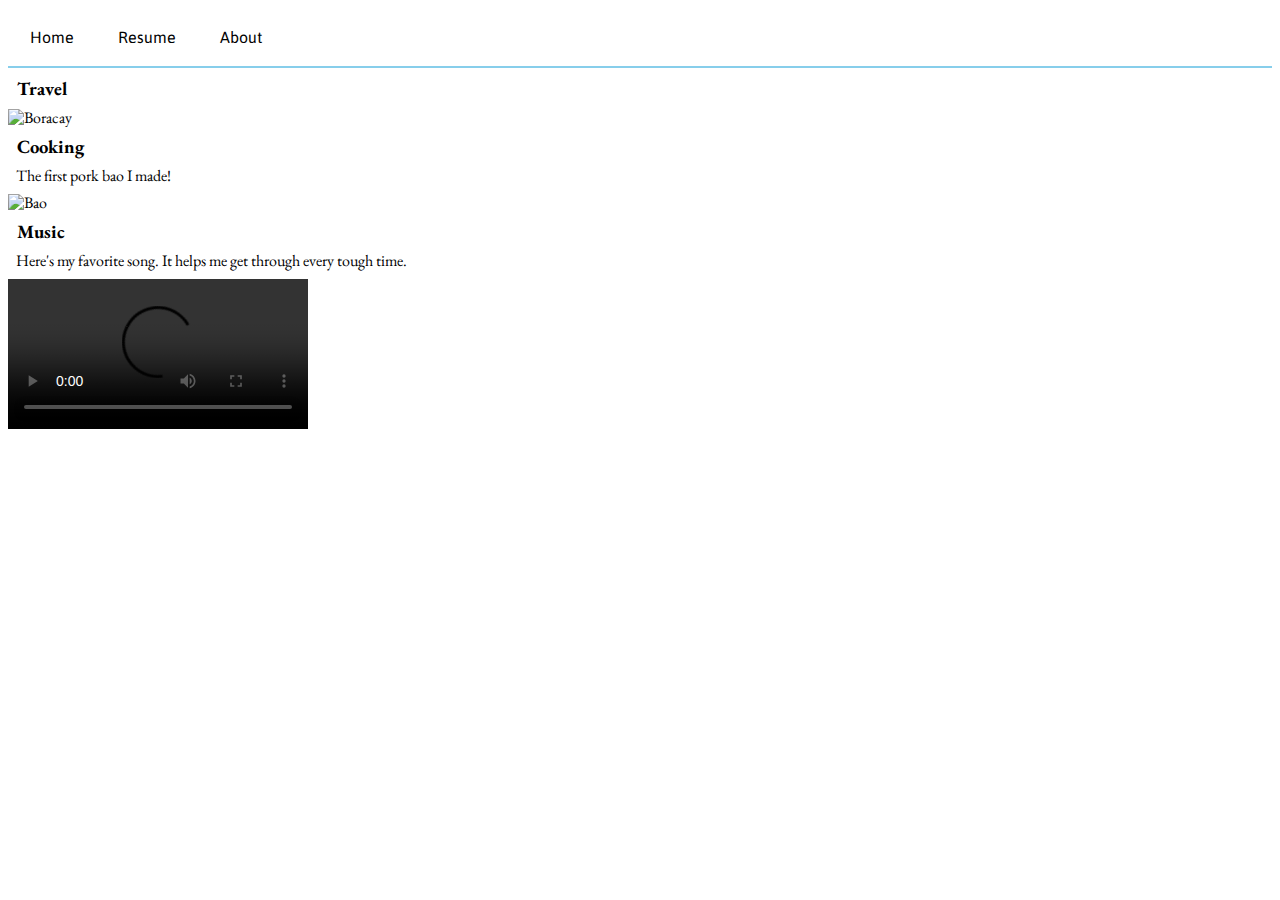
==== aboutme.html @ 2539ca4c "added css" ====
<!DOCTYPE html>
<html lang="en">
  <head>
	<meta charset="UTF-8">
	<link rel="stylesheet" href="normalize.css"/>
    <link rel="stylesheet" href="style.css"/>
	<title>About Me</title>
  </head>
	<body>
	  <header>
		<ul>
		  <li><p><a href="index.html">Home</a></p></li>
		  <li><p><a href="resume.html">Resume</a></p></li>
		  <li><p><a href="aboutme.html">About</a></p></li>
		</ul>
	  </header>
		<main>
		  <h3>Travel</h3>
		  <img src="images/Boracay.PNG" alt="Boracay" style="width:300px;height:300px;">
		  <h3>Cooking</h3>
			<p>The first pork bao I made!</P>
		    <img src="images/Bao.PNG" alt="Bao" style="width:300px;height:300px;">
		  <h3>Music</h3>
			<p>Here's my favorite song. It helps me get through every tough time.</p>
			<video controls>
				<source src="livinghope.mp4" type="video/mp4">
				<source src="livinghope.ogg" type="video/ogg">
			</video>
		</main>
	</body>
</html>
---- style.css ----
@import url('https://fonts.googleapis.com/css?family=Asap|EB+Garamond&display=swap');


body {
  background-color: white;
  color: black;
}

h1 {
	color: SlateGrey;
}

#homeimg {
	float: right;
}

.big {
  line-height: 1.8;
}

#name {
	text-align: center;
	font-family: 'Asap', sans-serif;
	color: DeepSkyBlue;
}


body,
h1,
h2,
h3,
h4,
p {
  font-family: 'EB Garamond', serif;
  margin: 0.5em;
}

ul {
  list-style-type: none;
  margin: 0;
  padding: 0;
  overflow: hidden;
  background-color: #ffffff;
  border-bottom: 2px solid SkyBlue;
}

li {
  float: left;
}

li a {
  display: block;
  color: black;
  text-align: center;
  padding: 12px 14px;
  text-decoration: none;
  font-family: 'Asap', sans-serif;
}

/* Change the link color to #111 (black) on hover */
li a:hover {
  background-color: SkyBlue;
}
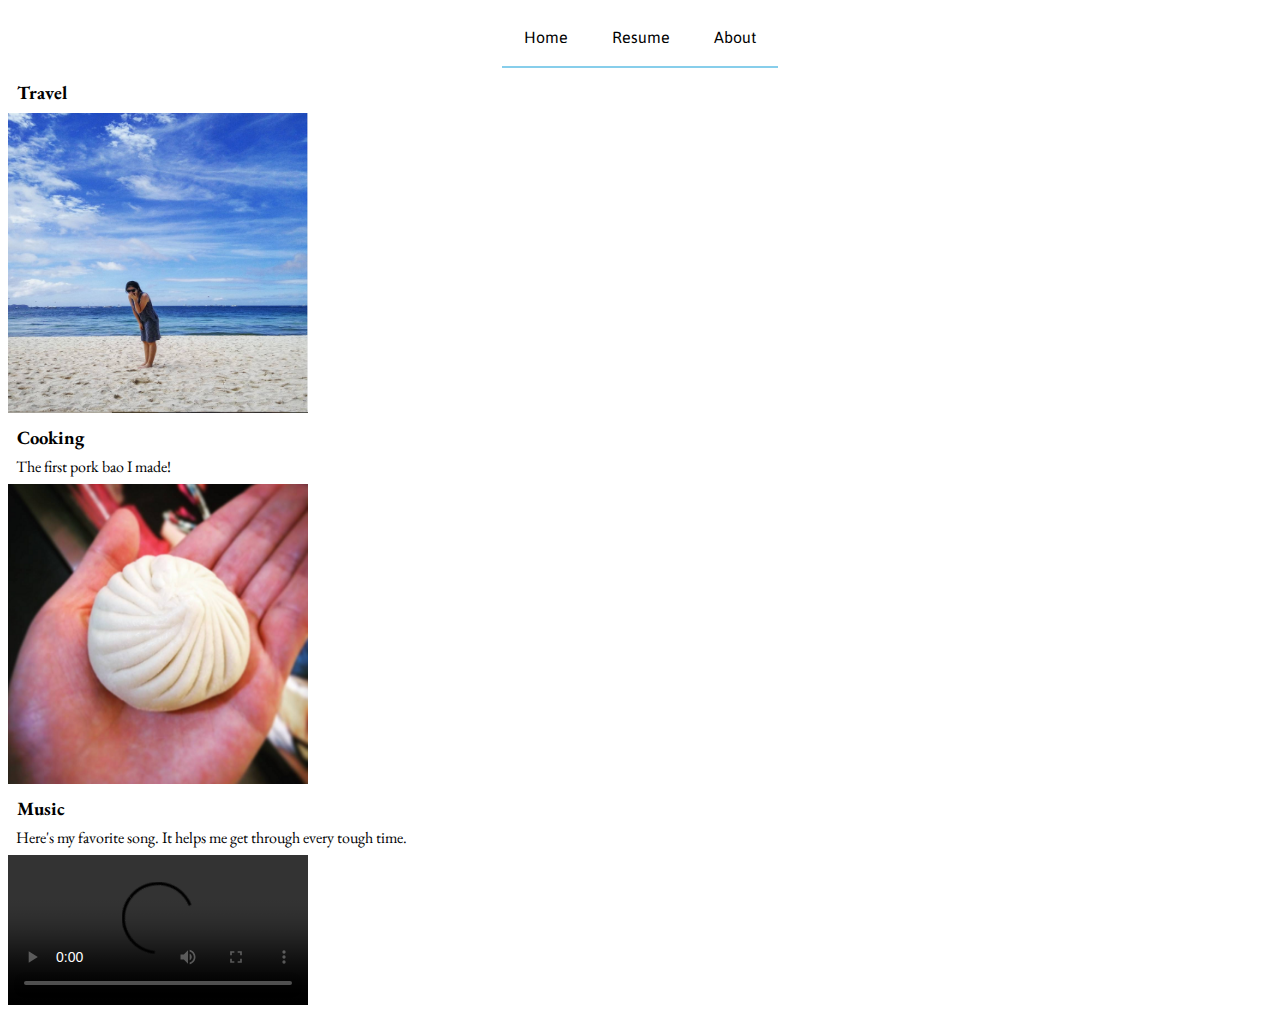
==== commit 0a843913: "change content" ====
--- a/aboutme.html
+++ b/aboutme.html
@@ -8,11 +8,13 @@
   </head>
 	<body>
 	  <header>
-		<ul>
-		  <li><p><a href="index.html">Home</a></p></li>
-		  <li><p><a href="resume.html">Resume</a></p></li>
-		  <li><p><a href="aboutme.html">About</a></p></li>
-		</ul>
+		<nav>
+			<ul>
+			  <li><p><a href="index.html">Home</a></p></li>
+			  <li><p><a href="resume.html">Resume</a></p></li>
+			  <li><p><a href="aboutme.html">About</a></p></li>
+			</ul>
+		</nav>
 	  </header>
 		<main>
 		  <h3>Travel</h3>
--- a/style.css
+++ b/style.css
@@ -1,5 +1,4 @@
 @import url('https://fonts.googleapis.com/css?family=Asap|EB+Garamond&display=swap');
-
 
 body {
   background-color: white;
@@ -35,6 +34,9 @@
   margin: 0.5em;
 }
 
+nav {
+  text-align: center;
+}
 ul {
   list-style-type: none;
   margin: 0;
@@ -42,7 +44,9 @@
   overflow: hidden;
   background-color: #ffffff;
   border-bottom: 2px solid SkyBlue;
+  display: inline-block;
 }
+
 
 li {
   float: left;
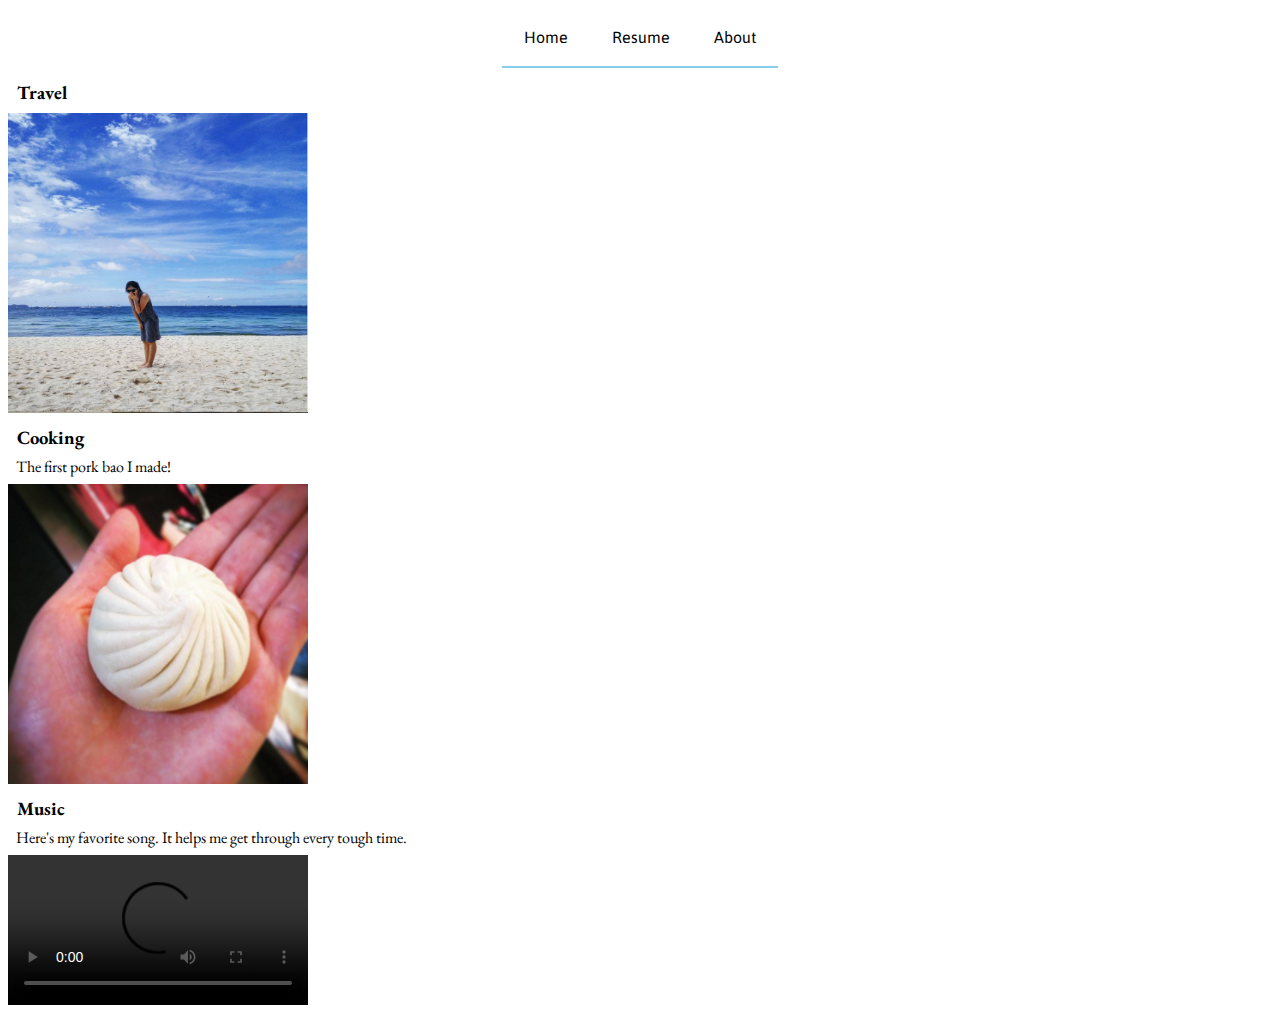
==== commit 2b470042: "edited roots" ====
--- a/aboutme.html
+++ b/aboutme.html
@@ -2,8 +2,8 @@
 <html lang="en">
   <head>
 	<meta charset="UTF-8">
-	<link rel="stylesheet" href="normalize.css"/>
-    <link rel="stylesheet" href="style.css"/>
+	<link rel="stylesheet" href="css/normalize.css"/>
+    <link rel="stylesheet" href="css/style.css"/>
 	<title>About Me</title>
   </head>
 	<body>
@@ -25,8 +25,8 @@
 		  <h3>Music</h3>
 			<p>Here's my favorite song. It helps me get through every tough time.</p>
 			<video controls>
-				<source src="livinghope.mp4" type="video/mp4">
-				<source src="livinghope.ogg" type="video/ogg">
+				<source src="media/livinghope.mp4" type="video/mp4">
+				<source src="media/livinghope.ogg" type="video/ogg">
 			</video>
 		</main>
 	</body>
--- a/css/style.css
+++ b/css/style.css
@@ -0,0 +1,67 @@
+@import url('https://fonts.googleapis.com/css?family=Asap|EB+Garamond&display=swap');
+
+body {
+  background-color: white;
+  color: black;
+}
+
+h1 {
+	color: SlateGrey;
+}
+
+#homeimg {
+	float: right;
+}
+
+.big {
+  line-height: 1.8;
+}
+
+#name {
+	text-align: center;
+	font-family: 'Asap', sans-serif;
+	color: DeepSkyBlue;
+}
+
+
+body,
+h1,
+h2,
+h3,
+h4,
+p {
+  font-family: 'EB Garamond', serif;
+  margin: 0.5em;
+}
+
+nav {
+  text-align: center;
+}
+ul {
+  list-style-type: none;
+  margin: 0;
+  padding: 0;
+  overflow: hidden;
+  background-color: #ffffff;
+  border-bottom: 2px solid SkyBlue;
+  display: inline-block;
+}
+
+
+li {
+  float: left;
+}
+
+li a {
+  display: block;
+  color: black;
+  text-align: center;
+  padding: 12px 14px;
+  text-decoration: none;
+  font-family: 'Asap', sans-serif;
+}
+
+/* Change the link color to #111 (black) on hover */
+li a:hover {
+  background-color: SkyBlue;
+}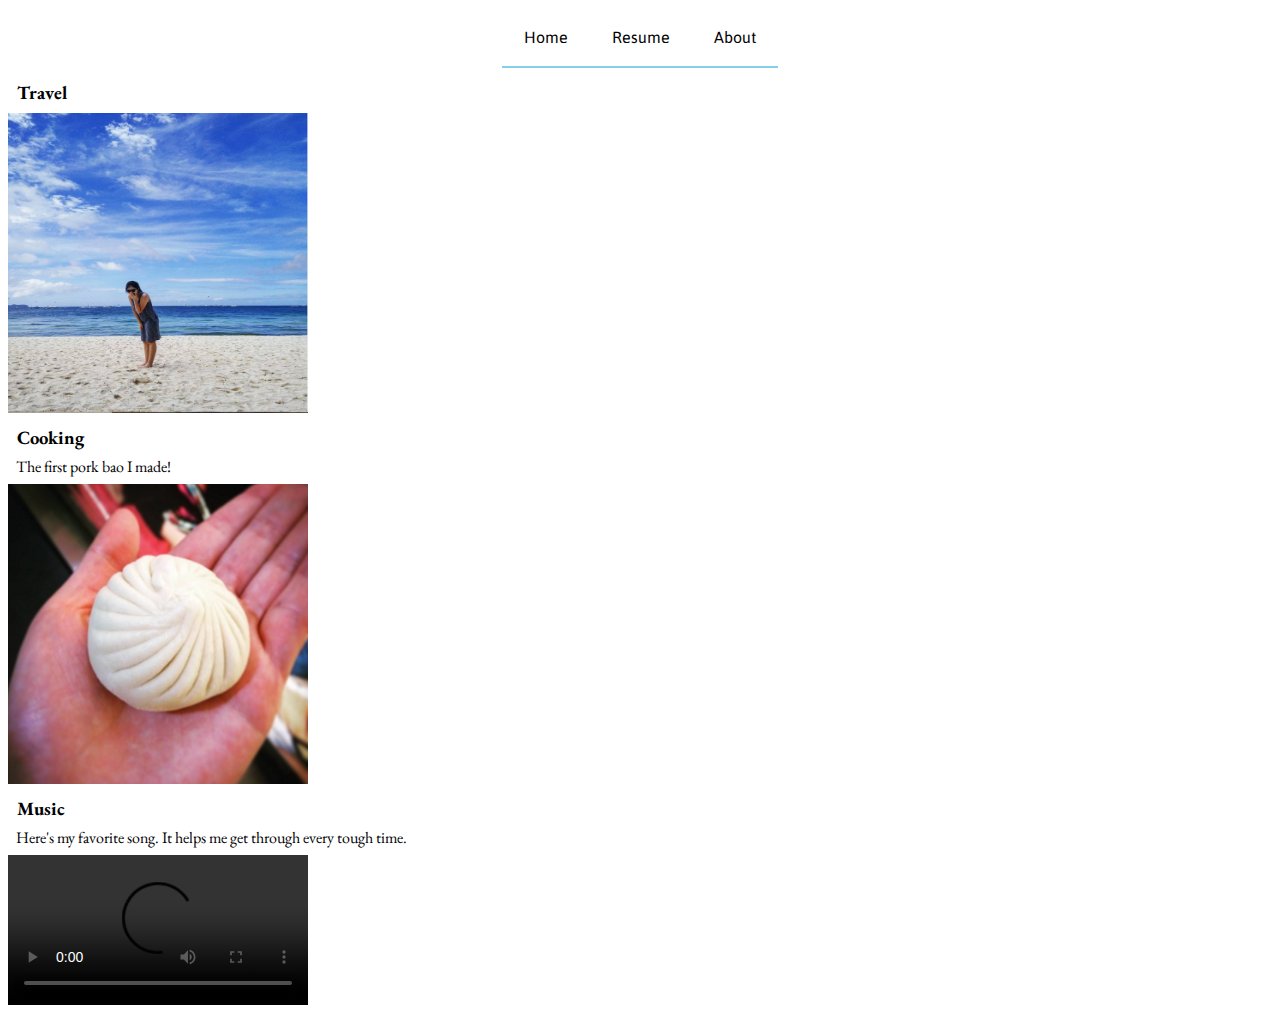
==== commit 02483346: "edited indentation" ====
--- a/aboutme.html
+++ b/aboutme.html
@@ -1,33 +1,33 @@
 <!DOCTYPE html>
 <html lang="en">
-  <head>
-	<meta charset="UTF-8">
-	<link rel="stylesheet" href="css/normalize.css"/>
-    <link rel="stylesheet" href="css/style.css"/>
-	<title>About Me</title>
-  </head>
+	<head>
+		<meta charset="UTF-8">
+		<link rel="stylesheet" href="css/normalize.css"/>
+		<link rel="stylesheet" href="css/style.css"/>
+		<title>About Me</title>
+	</head>
 	<body>
-	  <header>
-		<nav>
-			<ul>
-			  <li><p><a href="index.html">Home</a></p></li>
-			  <li><p><a href="resume.html">Resume</a></p></li>
-			  <li><p><a href="aboutme.html">About</a></p></li>
-			</ul>
-		</nav>
-	  </header>
+		<header>
+			<nav>
+				<ul>
+				  <li><p><a href="index.html">Home</a></p></li>
+				  <li><p><a href="resume.html">Resume</a></p></li>
+				  <li><p><a href="aboutme.html">About</a></p></li>
+				</ul>
+			</nav>
+		</header>
 		<main>
-		  <h3>Travel</h3>
-		  <img src="images/Boracay.PNG" alt="Boracay" style="width:300px;height:300px;">
-		  <h3>Cooking</h3>
-			<p>The first pork bao I made!</P>
-		    <img src="images/Bao.PNG" alt="Bao" style="width:300px;height:300px;">
-		  <h3>Music</h3>
-			<p>Here's my favorite song. It helps me get through every tough time.</p>
-			<video controls>
+			<h3>Travel</h3>
+				<img src="images/Boracay.PNG" alt="Boracay" style="width:300px;height:300px;">
+			<h3>Cooking</h3>
+				<p>The first pork bao I made!</P>
+				<img src="images/Bao.PNG" alt="Bao" style="width:300px;height:300px;">
+			<h3>Music</h3>
+				<p>Here's my favorite song. It helps me get through every tough time.</p>
+				<video controls>
 				<source src="media/livinghope.mp4" type="video/mp4">
 				<source src="media/livinghope.ogg" type="video/ogg">
-			</video>
+				</video>
 		</main>
 	</body>
 </html>
